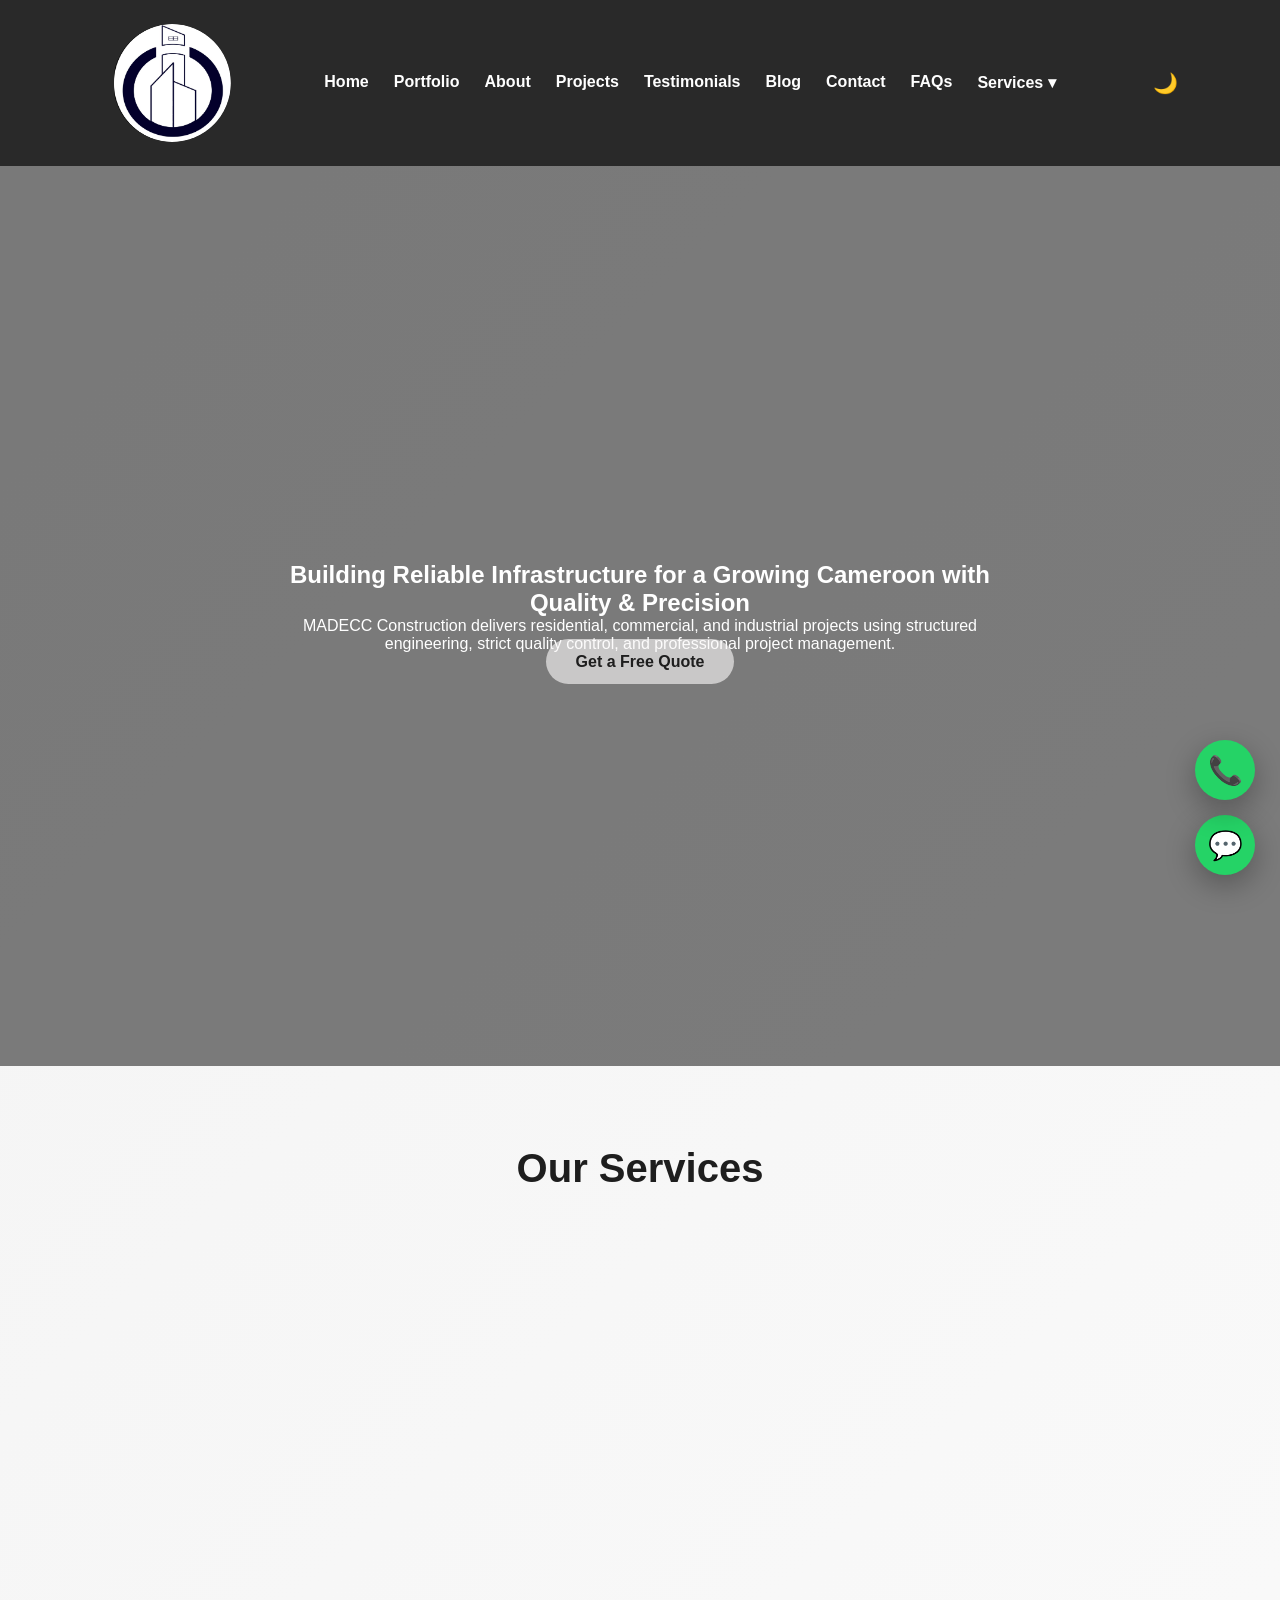
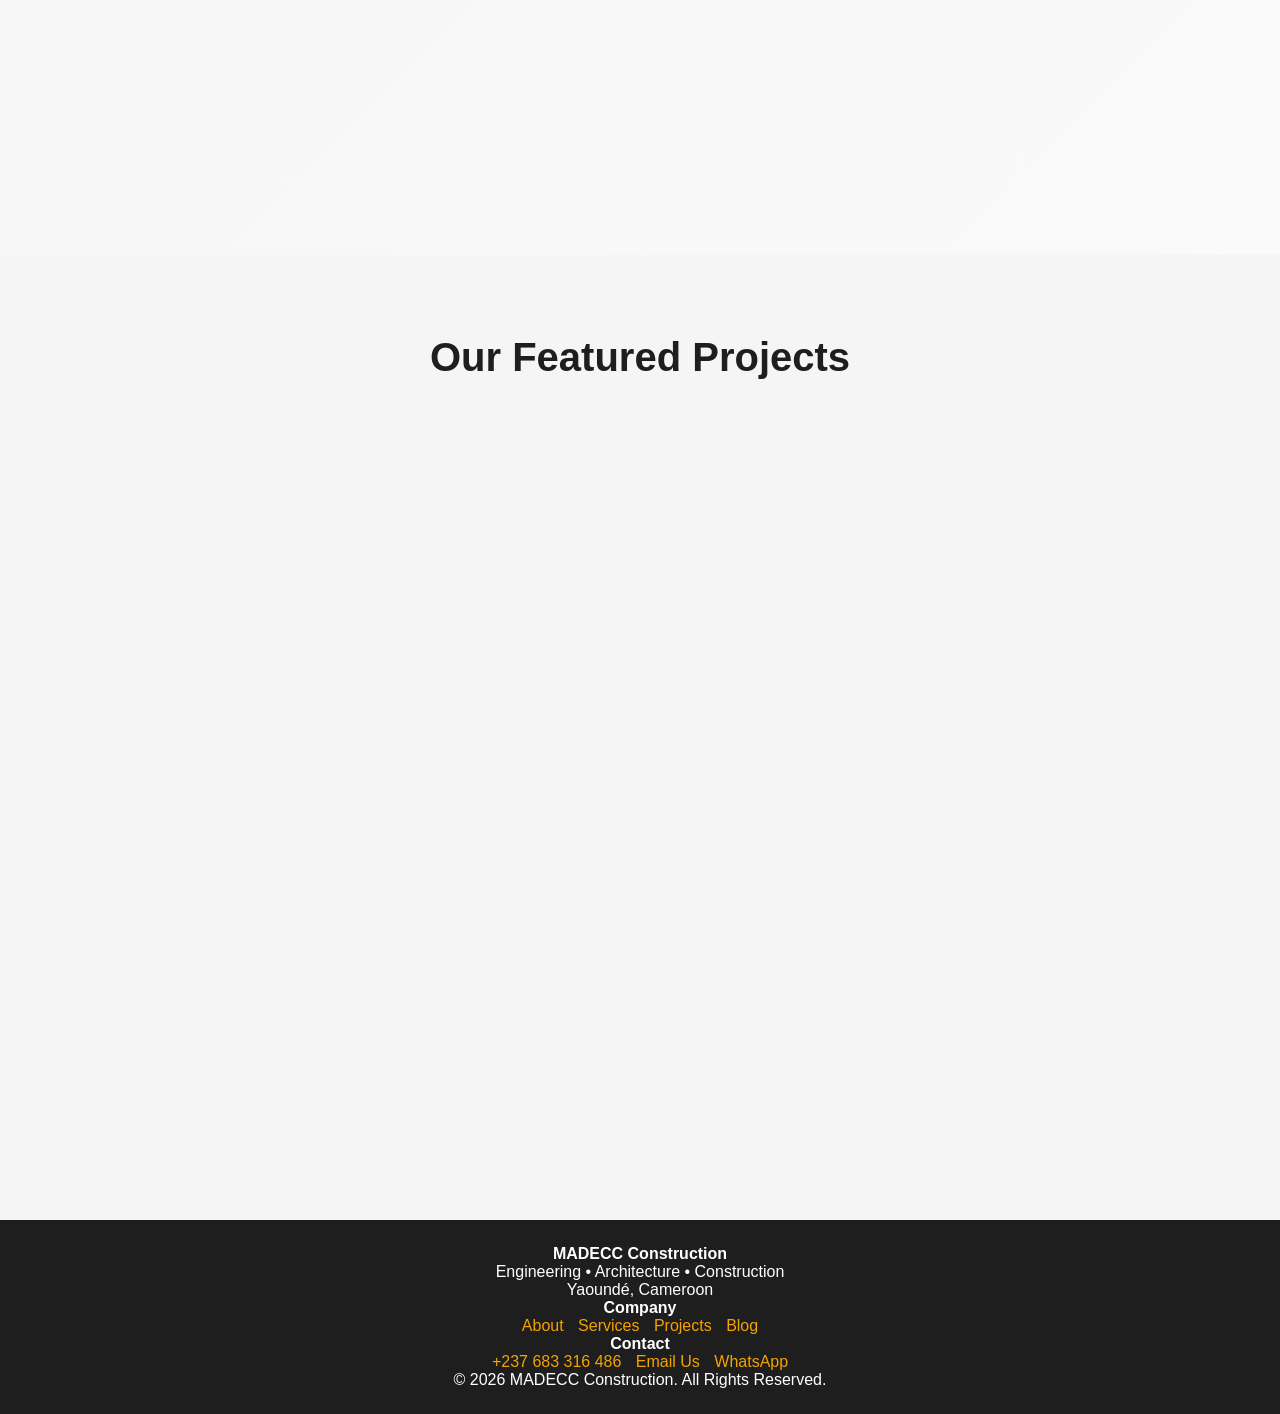
==== index.html @ dcd15c36 "Add files via upload" ====
<!DOCTYPE html>
<html lang="en">
<head>
    <meta charset="UTF-8">
    <meta name="viewport" content="width=device-width, initial-scale=1.0">

    <title>MADECC Construction | Residential & Commercial Builders in Cameroon</title>

    <meta name="description" content="MADECC Construction is a trusted construction company in Yaoundé, Cameroon, specializing in residential, commercial, and industrial projects, architecture, and finishing works.">
    <meta name="keywords" content="MADECC Construction, Construction Company Cameroon, Builders in Yaounde, Residential Construction, Commercial Construction, Architecture, Renovation">
    <meta name="author" content="MADECC Construction">
    <meta http-equiv="X-UA-Compatible" content="IE=edge">

    <link rel="preconnect" href="https://fonts.gstatic.com" crossorigin>
    <link rel="stylesheet" href="assets/CSS/styles.css">

    <!-- Structured Data -->
    <script type="application/ld+json">
    {
      "@context": "https://schema.org",
      "@type": "ConstructionCompany",
      "name": "MADECC Construction",
      "url": "https://www.madeccltd.online",
      "telephone": "+237683316486",
      "address": {
        "@type": "PostalAddress",
        "addressLocality": "Yaoundé",
        "addressRegion": "Centre",
        "addressCountry": "CM"
      },
      "areaServed": ["Yaoundé", "Douala", "Cameroon"],
      "openingHours": "Mo-Fr 08:00-18:00",
      "priceRange": "$$",
      "sameAs": [
        "https://wa.me/237683316486"
      ]
    }
    </script>
</head>

<body>

<header>
    <div class="logo">
        <img src="assets/images/logo.jpg" alt="MADECC Construction Company Logo">
    </div>

    <nav id="mainNav">
        <ul class="nav-links">
            <li><a href="index.html">Home</a></li>
            <li><a href="portfolio.html" target="_blank" rel="noopener noreferrer">Portfolio</a></li>
            <li><a href="about.html" target="_blank" rel="noopener noreferrer">About</a></li>
            <li><a href="projects.html" target="_blank" rel="noopener noreferrer">Projects</a></li>
            <li><a href="testimonials.html" target="_blank" rel="noopener noreferrer">Testimonials</a></li>
            <li><a href="blog.html" target="_blank" rel="noopener noreferrer">Blog</a></li>
            <li><a href="contact.html" target="_blank" rel="noopener noreferrer">Contact</a></li>
            <li><a href="faq.html" target="_blank" rel="noopener noreferrer">FAQs</a></li>

            <!-- Services Mega Menu -->
            <li class="has-mega">
                <a href="services.html" target="_blank" rel="noopener noreferrer">
                    Services <span class="arrow">▾</span>
                </a>

                <div class="mega-menu">
                    <div class="mega-column">
  <h4>Residential</h4>
  <a href="services.html#residential">New Builds</a>
  <a href="services.html#renovation">Renovations</a>
  <a href="services.html#custom">Custom Homes</a>
</div>
<div class="mega-column">
  <h4>Commercial</h4>
  <a href="services.html#office">Office Buildings</a>
  <a href="services.html#retail">Retail Spaces</a>
  <a href="services.html#hospitality">Hotels</a>
</div>
<div class="mega-column">
  <h4>Industrial</h4>
  <a href="services.html#warehouses">Warehouses</a>
  <a href="services.html#factories">Factories</a>
  <a href="services.html#infrastructure">Infrastructure</a>
</div>
<div class="mega-column">
  <h4>Project Services</h4>
  <a href="services.html#management">Project Management</a>
  <a href="services.html#consultancy">Consultancy</a>
  <a href="services.html#design">Architectural Design</a>
</div>
                </div>
            </li>
        </ul>
    </nav>

    <!-- Mobile Menu Toggle -->
    <button class="menu-toggle" id="menuToggle" aria-label="Toggle navigation">
        ☰
    </button>

    <!-- Dark Mode Toggle -->
    <button class="dark-toggle" id="darkToggle" aria-label="Toggle dark mode">
        🌙
    </button>
</header>

<!-- ================= HERO BACKGROUND VIDEO ================= -->
<section class="hero-video">
  <!-- Background Video -->
  <video autoplay muted loop playsinline id="hero-bg-video">
    <source src="assets/video/hero.mp4" type="video/mp4">
  </video>

  <!-- Overlay to darken video -->
  <div class="hero-overlay"></div>

  <!-- Hero Content -->
  <div class="hero-content" data-aos="fade-up">
        <h1>Building Reliable Infrastructure for a Growing Cameroon with Quality & Precision</h1>
        <p>
      MADECC Construction delivers residential, commercial, and industrial
      projects using structured engineering, strict quality control,
      and professional project management.
        </p>
        <a href="contact.html" class="btn" target="_blank" rel="noopener noreferrer">
            Get a Free Quote
        </a>
    </div>
</section>

<!-- Services Overview -->
<section class="services-overview">
    <h2>Our Services</h2>

    <div class="services">
        <div class="service">
            <h3>Residential Construction</h3>
            <p>We deliver high-quality homes, from new builds to full renovations.</p>
        </div>

        <div class="service">
            <h3>Commercial Construction</h3>
            <p>Office buildings, retail spaces, and commercial developments.</p>
        </div>

        <div class="service">
            <h3>Industrial Construction</h3>
            <p>Warehouses, factories, and industrial facilities built to standard.</p>
        </div>

        <div class="service">
            <h3>Project Planning & Design</h3>
            <p>Professional conception, feasibility studies, and technical planning.</p>
        </div>

        <div class="service">
            <h3>Architectural Design</h3>
            <p>Functional and modern architectural solutions tailored to your needs.</p>
        </div>

        <div class="service">
            <h3>Finishing Works</h3>
            <p>Interior and exterior finishing with attention to detail and quality.</p>
        </div>

        <div class="service">
            <h3>Construction Consultancy</h3>
            <p>Cost control, supervision, and expert project advisory services.</p>
        </div>

        <div class="service">
            <h3>Real Estate Development</h3>
            <p>End-to-end development solutions from concept to delivery.</p>
        </div>
    </div>
</section>

<!-- Featured Projects -->
<section class="projects">
    <h2>Our Featured Projects</h2>

    <div class="project-gallery">
        <div class="project">
            <img src="assets/images/project1.jpg" alt="Residential villa project in Yaounde">
            <h3>Residential Villa – Yaoundé</h3>
            <p>Completed: 2024 | Location: Yaoundé, Cameroon</p>
        </div>

        <div class="project">
            <img src="assets/images/project2.jpg" alt="Commercial office building in Douala">
            <h3>Commercial Office Building</h3>
            <p>Completed: 2022 | Location: Douala, Cameroon</p>
        </div>
        <div class="project" data-aos="fade-up" data-aos-delay="200">
        <img src="assets/images/project4.jpg" alt="Industrial factory in Centre Region">
        <h3>Industrial Factory – Centre Region</h3>
        <p>Completed: 2023 | Location: Centre, Cameroon</p>
      </div>

      <div class="project" data-aos="fade-up" data-aos-delay="300">
        <img src="assets/images/project5.jpg" alt="Commercial retail building in Douala">
        <h3>Retail Commercial Building – Douala</h3>
        <p>Completed: 2021 | Location: Douala, Cameroon</p>
      </div>
      <div class="project" data-aos="fade-up" data-aos-delay="400">
        <img src="assets/images/project6.jpg" alt="Luxury apartment in Yaoundé">
        <h3>Luxury Apartment – Yaoundé</h3>
        <p>Completed: 2025 | Location: Yaoundé, Cameroon</p>
      </div>

      <div class="project" data-aos="fade-up" data-aos-delay="500">
        <img src="assets/images/project7.jpg" alt="Corporate office in Douala">
        <h3>Corporate Office – Douala</h3>
        <p>Completed: 2023 | Location: Douala, Cameroon</p>
      </div>
    </div>
</section>

<!-- Footer -->
<footer class="site-footer">
  <div class="container footer-grid">
    <div>
      <h4>MADECC Construction</h4>
      <p>Engineering • Architecture • Construction</p>
      <p>Yaoundé, Cameroon</p>
    </div>

    <div>
      <h4>Company</h4>
      <a href="about.html">About</a>
      <a href="services.html">Services</a>
      <a href="projects.html">Projects</a>
      <a href="blog.html">Blog</a>
    </div>

    <div>
      <h4>Contact</h4>
      <a href="tel:+237683316486">+237 683 316 486</a>
      <a href="mailto:infomadeccconstruction@gmail.com">Email Us</a>
      <a href="https://wa.me/237683316486">WhatsApp</a>
    </div>
  </div>

  <div class="footer-bottom">
    © 2026 MADECC Construction. All Rights Reserved.
  </div>
</footer>

<!-- Floating Actions -->
<a href="https://wa.me/237683316486" class="whatsapp-float" target="_blank" rel="noopener noreferrer" aria-label="Chat with MADECC on WhatsApp">
    💬
</a>

<a href="tel:+237683316486" class="call-float" aria-label="Call MADECC Construction">
    📞
</a>

<script src="assets/js/script.js" defer></script>

<script>
  // Function to load external HTML into a div
  function loadHTML(id, file) {
    fetch(file)
      .then(response => response.text())
      .then(data => document.getElementById(id).innerHTML = data)
      .catch(err => console.error(err));
  }

  loadHTML('header-placeholder', 'header.html');
  loadHTML('footer-placeholder', 'footer.html');

  // Optional: Mega menu toggle script
  document.addEventListener('click', function(e){
    const megaToggle = document.querySelector('.mega-toggle');
    const megaMenu = document.querySelector('.mega-menu');
    if(megaToggle && megaMenu){
      if(e.target === megaToggle){
        e.preventDefault();
        megaMenu.classList.toggle('show');
        megaToggle.classList.toggle('active');
      } else if(!megaMenu.contains(e.target)){
        megaMenu.classList.remove('show');
        megaToggle.classList.remove('active');
      }
    }
  });
</script>
</body>
</html>
---- assets/CSS/styles.css ----
/* =====================
   GLOBAL RESET & BASE
===================== */
img {
    max-width: 100%;
    display: block;
}

@media (prefers-reduced-motion: reduce) {
    * {
        animation: none !important;
        transition: none !important;
    }
}


* {
    margin: 0;
    padding: 0;
    box-sizing: border-box;
}

:root {
    --primary: #f4a300;
    --dark: #1e1e1e;
    --light: #ffffff;
    --gray: #f5f5f5;
}

html {
    scroll-behavior: smooth;
}

body {
    font-family: "Segoe UI", Roboto, Arial, sans-serif;
    color: var(--dark);
    background: linear-gradient(
        -45deg,
        #0a0a0a,
        #ececec,
        #ffffff,
        #f3f3f3
    );
    background-size: 400% 400%;
    animation: bgMove 15s ease infinite;
}

/* Dynamic background animation */
@keyframes bgMove {
    0% { background-position: 0% 50%; }
    50% { background-position: 100% 50%; }
    100% { background-position: 0% 50%; }
}

/* =====================
   HEADER & NAVIGATION
===================== */
header {
    position: sticky;
    top: 0;
    z-index: 1000;
    background: rgba(30, 30, 30, 0.95);
    backdrop-filter: blur(8px);
    display: flex;
    align-items: center;
    justify-content: space-between;
    padding: 12px 8%;
}

.logo img {
    width: 140px;
    padding: 12px 8%;
    border-radius: 60%;
}

nav ul {
    list-style: none;
    display: flex;
    gap: 25px;
}

nav ul li a {
    text-decoration: none;
    color: var(--light);
    font-weight: 600;
    position: relative;
    transition: color 0.3s ease;
}

nav ul li a::after {
    content: "";
    position: absolute;
    left: 0;
    bottom: -6px;
    width: 0;
    height: 2px;
    background: var(--primary);
    transition: width 0.3s ease;
}

nav ul li a:hover {
    color: var(--primary);
}

nav ul li a:hover::after {
    width: 100%;
}

/* =====================
   HERO SECTION
===================== */
.hero {
    position: relative;
    height: 90vh;
    overflow: hidden;
}

.hero img {
    width: 100%;
    height: 100%;
    object-fit: cover;
    filter: brightness(60%);
}

.cta {
    position: absolute;
    inset: 0;
    display: flex;
    flex-direction: column;
    justify-content: center;
    align-items: center;
    text-align: center;
    padding: 20px;
    margin-top: 100px;
}

.cta h1 {
    color: var(--light);
    font-size: clamp(2rem, 5vw, 3.5rem);
    max-width: 900px;
    margin-bottom: 25px;
    animation: fadeUp 1.2s ease forwards;
}

@keyframes fadeUp {
    from { opacity: 0; transform: translateY(30px); }
    to { opacity: 1; transform: translateY(0); }
}

.btn {
    background: #fcfafa9c;
    color: var(--dark);
    padding: 14px 30px;
    text-decoration: none;
    font-weight: 700;
    border-radius: 40px;
    transition: all 0.3s ease;
}

.btn:hover {
    background: #ffb30056;
    transform: translateY(-3px);
    box-shadow: 0 10px 30px rgba(0, 0, 0, 0.103);
}

/* =====================
   SERVICES SECTION
===================== */
.services-overview {
    padding: 80px 8%;
    text-align: center;
}

.services-overview h2 {
    font-size: 2.5rem;
    margin-bottom: 50px;
}

.services {
    display: grid;
    grid-template-columns: repeat(auto-fit, minmax(260px, 1fr));
    gap: 30px;
}

.service {
    background: var(--light);
    padding: 35px 25px;
    border-radius: 16px;
    box-shadow: 0 15px 35px rgba(0,0,0,0.08);
    transition: transform 0.3s ease, box-shadow 0.3s ease;
}

.service:hover {
    transform: translateY(-10px);
    box-shadow: 0 25px 45px rgba(0,0,0,0.15);
}

.service h3 {
    margin-bottom: 15px;
    color: var(--primary);
}

.service p {
    color: #555;
    line-height: 1.6;
}

/* =====================
   PROJECTS SECTION
===================== */
.projects {
    padding: 80px 8%;
    background: var(--gray);
}

.projects h2 {
    text-align: center;
    font-size: 2.5rem;
    margin-bottom: 50px;
}

.project-gallery {
    display: grid;
    grid-template-columns: repeat(auto-fit, minmax(280px, 1fr));
    gap: 30px;
}

.project {
    background: var(--light);
    border-radius: 16px;
    overflow: hidden;
    box-shadow: 0 15px 35px rgba(0,0,0,0.1);
    transition: transform 0.3s ease;
}

.project:hover {
    transform: scale(1.03);
}

.project img {
    width: 100%;
    height: 220px;
    object-fit: cover;
}

.project h3 {
    padding: 15px 20px 5px;
}

.project p {
    padding: 0 20px 20px;
    color: #666;
}

/* =====================
   FOOTER
===================== */
footer {
    background: var(--dark);
    color: var(--light);
    text-align: center;
    padding: 25px 15px;
}

footer a {
    color: var(--primary);
    text-decoration: none;
    margin: 0 5px;
}

footer a:hover {
    text-decoration: underline;
}

/* =====================
   RESPONSIVE NAV
===================== */
@media (max-width: 768px) {
    header {
        flex-direction: column;
        gap: 10px;
    }

    nav ul {
        flex-wrap: wrap;
        justify-content: center;
        gap: 15px;
    }

    .hero {
        height: 70vh;
    }
}

@media (max-width: 480px) {
    .cta h1 {
        font-size: 1.8rem;
    }

    .btn {
        padding: 12px 24px;
    }
}


/* =====================
   MOBILE HAMBURGER MENU
===================== */
.menu-toggle {
    display: none;
    font-size: 28px;
    color: white;
    cursor: pointer;
}

.dark-toggle {
    margin-left: 15px;
    background: transparent;
    border: none;
    font-size: 20px;
    cursor: pointer;
    color: white;
}

/* Mobile Nav */
@media (max-width: 768px) {
    nav ul {
        display: table-column;
        flex-direction: column;
        background: rgba(30, 30, 30, 0.836);
        position: absolute;
        top: 270px;
        left: 10px;
        right: 20px;
        width: 90%;
        padding: 20px 40px 60px;
        padding-top: 60px;
        grid-template-columns: repeat(6, 2fr);
        gap: 10px;
        box-shadow: 0 30px 60px rgb(26, 1, 255);
        border-radius: 20px;
    }

    nav ul.active {
        display: flex;
    }

    .menu-toggle {
        display: block;
    }
}

/* =====================
   DARK MODE
===================== */
body.dark {
    background: #121212;
    color: #eaeaea;
}

body.dark header,
body.dark footer {
    background: #000;
}

body.dark .service,
body.dark .project {
    background: #1e1e1e;
    color: #eaeaea;
}

body.dark .projects {
    background: #181818;
}

body.dark a {
    color: var(--primary);
}

/* =====================
   SCROLL ANIMATIONS
===================== */
.project,
.service {
    opacity: 0;
    transform: translateY(40px);
    transition: all 0.7s ease;
}

.project.show,
.service.show {
    opacity: 1;
    transform: translateY(0);
}





/* =====================
   WHATSAPP FLOAT BUTTON
===================== */
.whatsapp-float {
    position: fixed;
    bottom: 25px;
    right: 25px;
    width: 60px;
    height: 60px;
    background: #25d366;
    color: #fff;
    font-size: 28px;
    border-radius: 50%;
    display: flex;
    align-items: center;
    justify-content: center;
    text-decoration: none;
    box-shadow: 0 10px 30px rgba(0,0,0,0.3);
    z-index: 999;
    animation: pulse 2s infinite;
    transition: transform 0.3s ease;
}

.call-float {
    position: fixed;
    bottom: 100px;
    right: 25px;
    width: 60px;
    height: 60px;
    background: #25d366;
    color: #fff;
    font-size: 28px;
    border-radius: 50%;
    display: flex;
    align-items: center;
    justify-content: center;
    text-decoration: none;
    box-shadow: 0 10px 30px rgba(0,0,0,0.3);
    z-index: 999;
    animation: pulse 2s infinite;
    transition: transform 0.3s ease;
}

.whatsapp-float:hover {
    transform: scale(1.1);
}

@keyframes pulse {
    0% { box-shadow: 0 0 0 0 rgba(37,211,102,0.6); }
    70% { box-shadow: 0 0 0 18px rgba(37,211,102,0); }
    100% { box-shadow: 0 0 0 0 rgba(37,211,102,0); }
}

/* Dark mode compatibility */
body.dark .whatsapp-float {
    box-shadow: 0 10px 30px rgba(0,0,0,0.6);
}





/* =====================
   FUNCTIONAL MENU BAR
===================== */
nav ul {
    transition: max-height 0.4s ease, opacity 0.3s ease;
}

/* Active link highlight */
nav ul li a.active {
    color: var(--primary);
}

nav ul li a.active::after {
    width: 100%;
}

/* Mobile animation */
@media (max-width: 768px) {
    nav ul {
        max-height: 0;
        overflow: hidden;
        opacity: 0;
    }

    nav ul.active {
        max-height: 400px;
        opacity: 1;
    }
}






/* =====================
   STICKY SHRINK NAVBAR
===================== */
header.shrink {
    padding: 6px 8%;
    transition: all 0.3s ease;
}

header.shrink .logo img {
    width: 110px;
}

/* =====================
   MEGA MENU
===================== */
.has-mega {
    position: relative;
}

.mega-menu {
    position: absolute;
    top: 100%;
    left: 50%;
    transform: translateX(-50%);
    background: #ffffff;
    width: 200px;
    padding: 30px;
    display: none;
    grid-template-columns: repeat(1, 2fr);
    gap: 10px;
    box-shadow: 0 30px 60px rgba(0,0,0,0.2);
    border-radius: 12px;
    z-index: 999;
}

.has-mega:hover .mega-menu {
    display: grid;
}

.mega-column h4 {
    margin-bottom: 12px;
    color: var(--primary);
}

.mega-column a {
    display: block;
    text-decoration: none;
    color: #333;
    margin-bottom: 8px;
    font-size: 14px;
}

.mega-column a:hover {
    color: var(--primary);
}

/* Hide mega menu on mobile */
@media (max-width: 768px) {
    .mega-menu {
        display: none !important;
    }
}

/* =====================
   DROPDOWN (MOBILE)
===================== */
@media (max-width: 768px) {
    .has-mega > a::after {
        content: " ▾";
    }
}

/* =====================
   ROLE BASED MENU
===================== */
.admin-only,
.client-only {
    display: none;
}

/* =====================
   DARK MODE MEGA MENU
===================== */
body.dark .mega-menu {
    background: #1e1e1e;
}

body.dark .mega-column a {
    color: #eaeaea;
}




/* =====================
   MOBILE SERVICES DROPDOWN
===================== */
.mobile-dropdown {
    display: none;
    flex-direction: column;
    background: #111;
    padding-left: 15px;
}

.mobile-dropdown a {
    color: #f5c542;
    padding: 10px 0;
    font-size: 14px;
}

/* Show ONLY on mobile */
@media (min-width: 769px) {
    .mobile-dropdown {
        display: none !important;
    }
}

/* Hide mega menu on mobile */
@media (max-width: 768px) {
    .mega-menu {
        display: none !important;
    }
}
.mobile-dropdown.open {
    display: flex;
}





/* HERO VIDEO BACKGROUND */
.hero-video {
  position: relative;
  height: 100vh; /* Full viewport height */
  overflow: hidden;
  display: flex;
  justify-content: center;
  align-items: center;
  text-align: center;
  color: #fff;
}

.hero-video video#hero-bg-video {
  position: absolute;
  top: 50%;
  left: 50%;
  min-width: 100%;
  min-height: 100%;
  width: auto;
  height: auto;
  z-index: 1;
  transform: translate(-50%, -50%);
  object-fit: cover; /* Ensures video fills container */
}

.hero-video .hero-overlay {
  position: absolute;
  top: 0;
  left: 0;
  width: 100%;
  height: 100%;
  background: rgba(0, 0, 0, 0.5); /* Semi-transparent dark overlay */
  z-index: 2;
}

.hero-video .hero-content {
  position: relative;
  z-index: 3;
  max-width: 800px;
  padding: 0 20px;
}
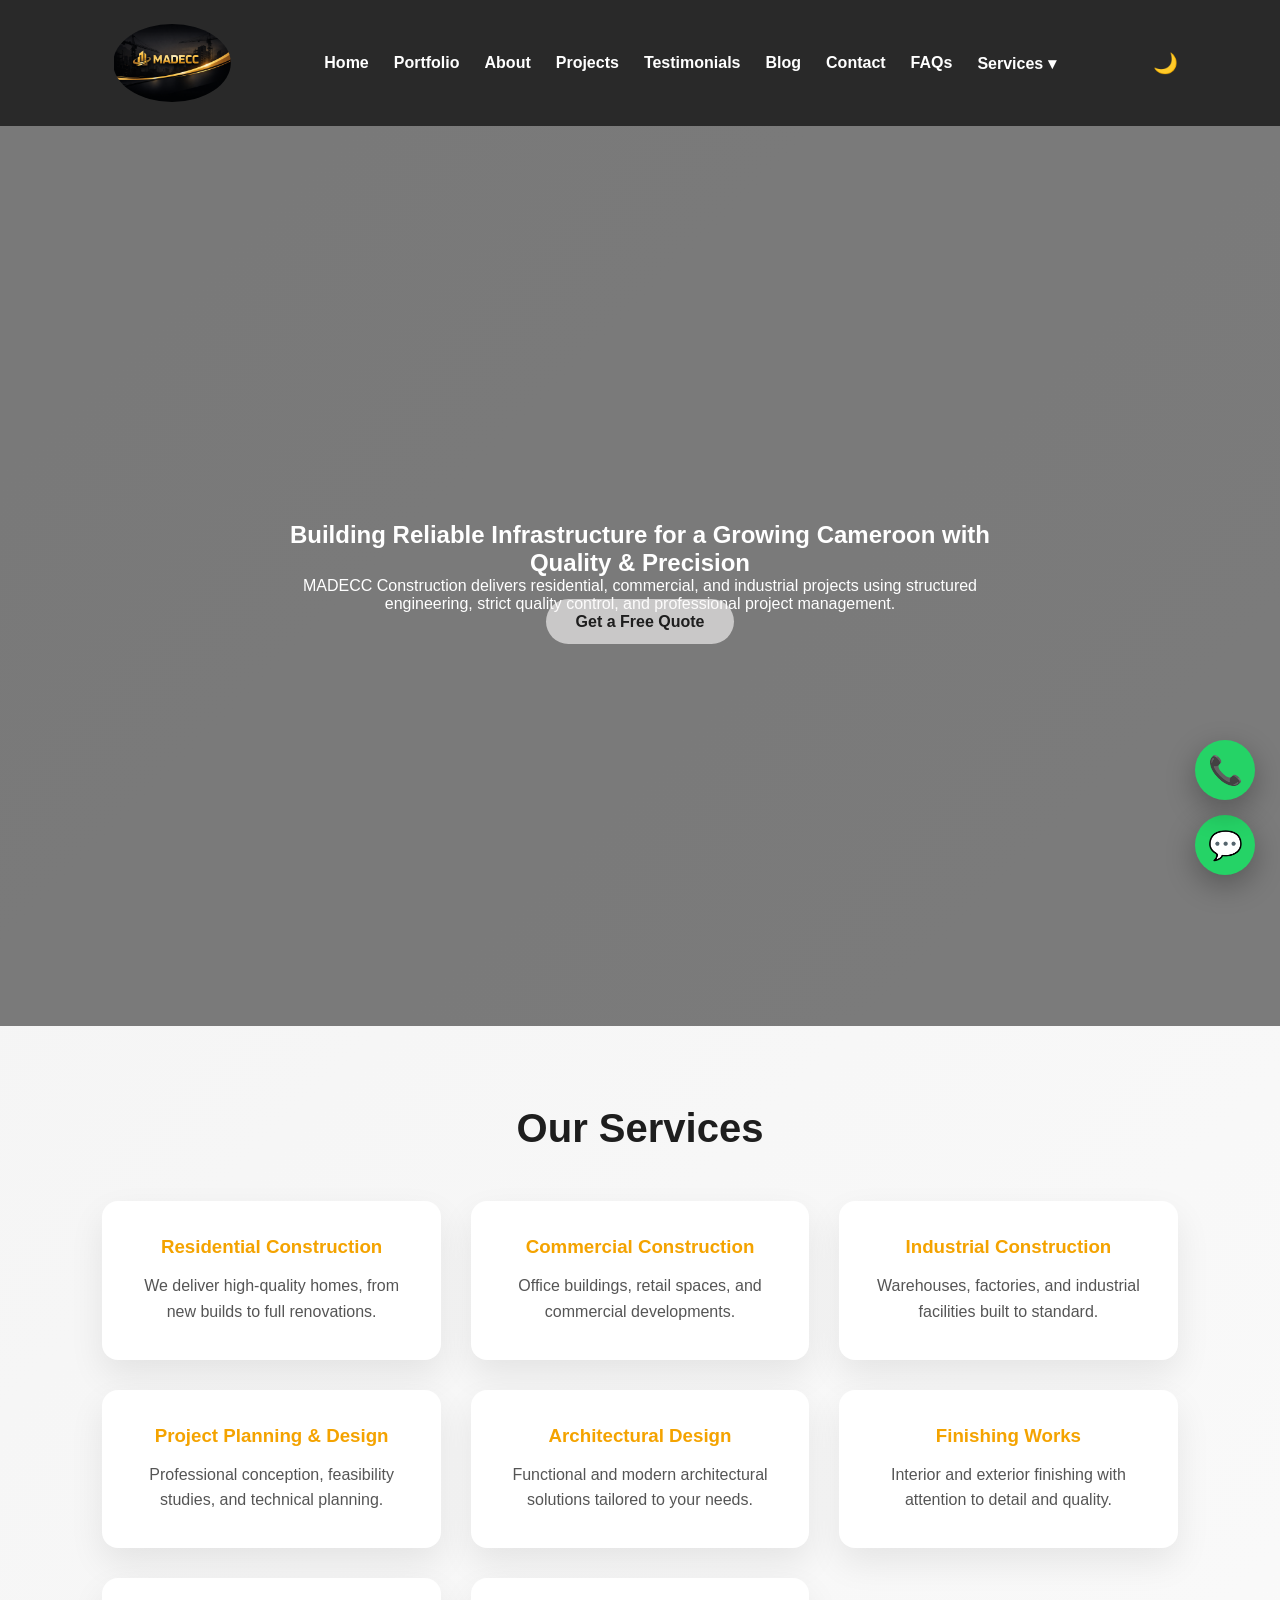
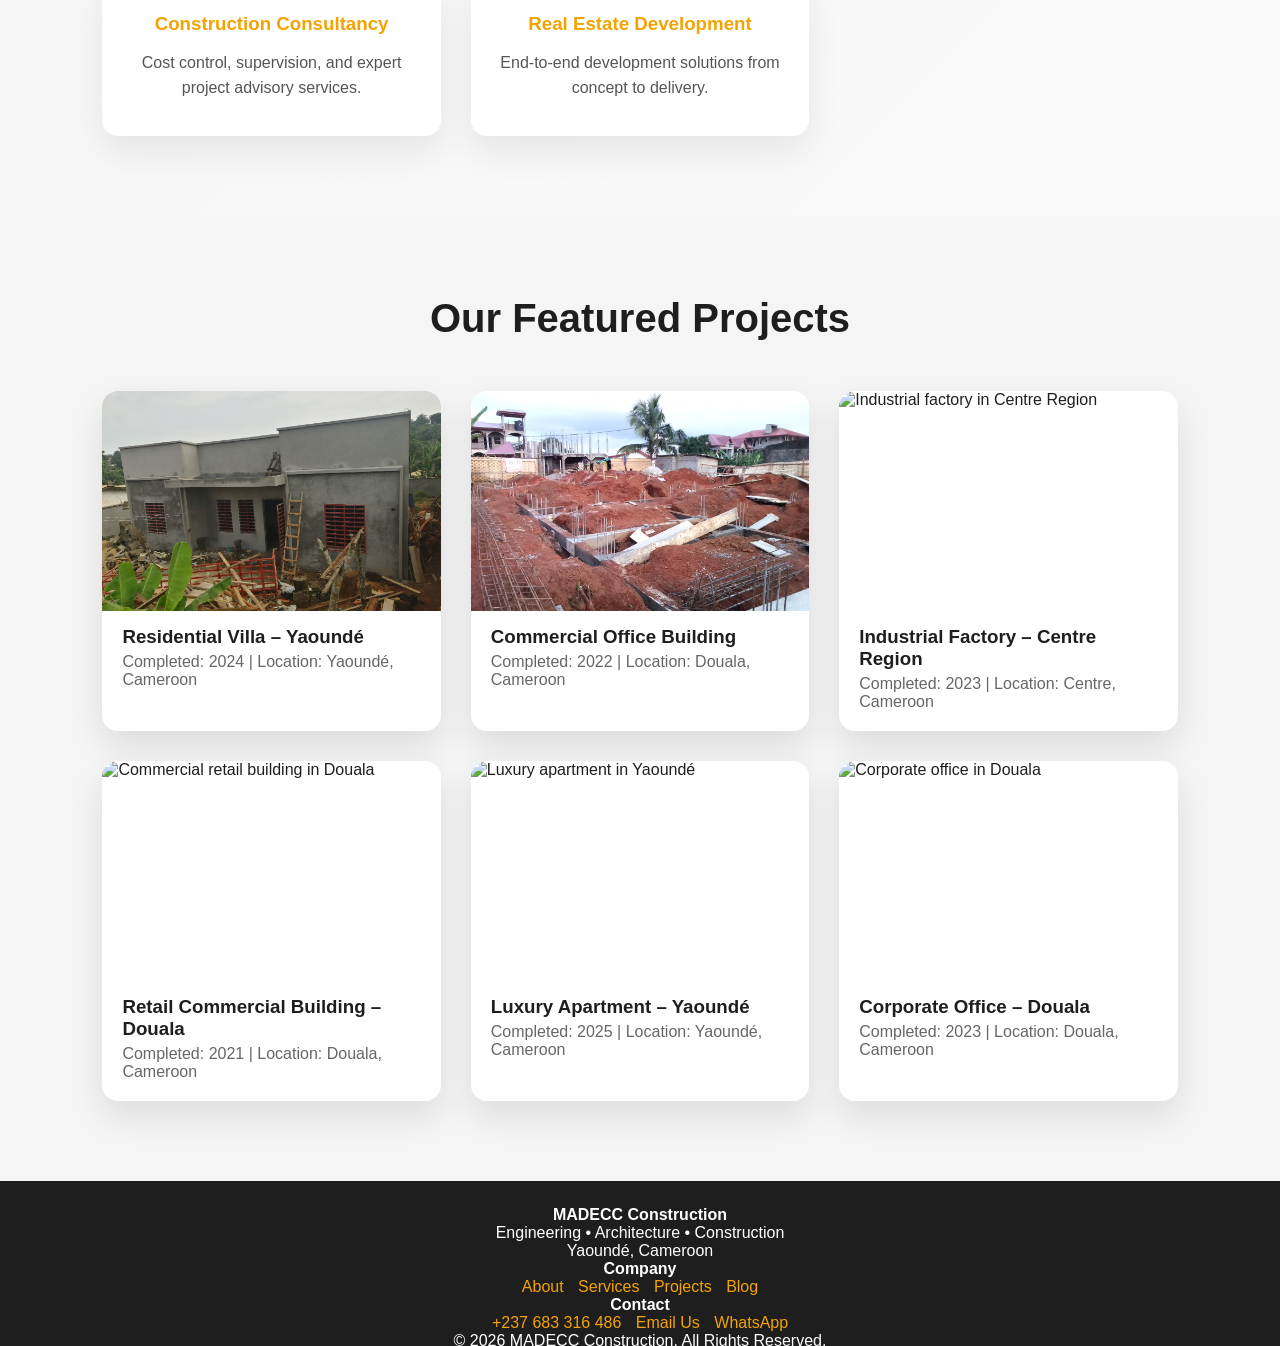
==== commit 41162a29: "Fix HTML encoding issues in index.html" ====
--- a/index.html
+++ b/index.html
@@ -42,7 +42,7 @@
 
 <header>
     <div class="logo">
-        <img src="assets/images/logo.jpg" alt="MADECC Construction Company Logo">
+        <img src="assets/images/logo.png" alt="MADECC Construction Company Logo">
     </div>
 
     <nav id="mainNav">
@@ -285,4 +285,5 @@
   });
 </script>
 </body>
-</html>+
+</html>
--- a/assets/CSS/styles.css
+++ b/assets/CSS/styles.css
@@ -665,4 +665,4 @@
   z-index: 3;
   max-width: 800px;
   padding: 0 20px;
-}+}
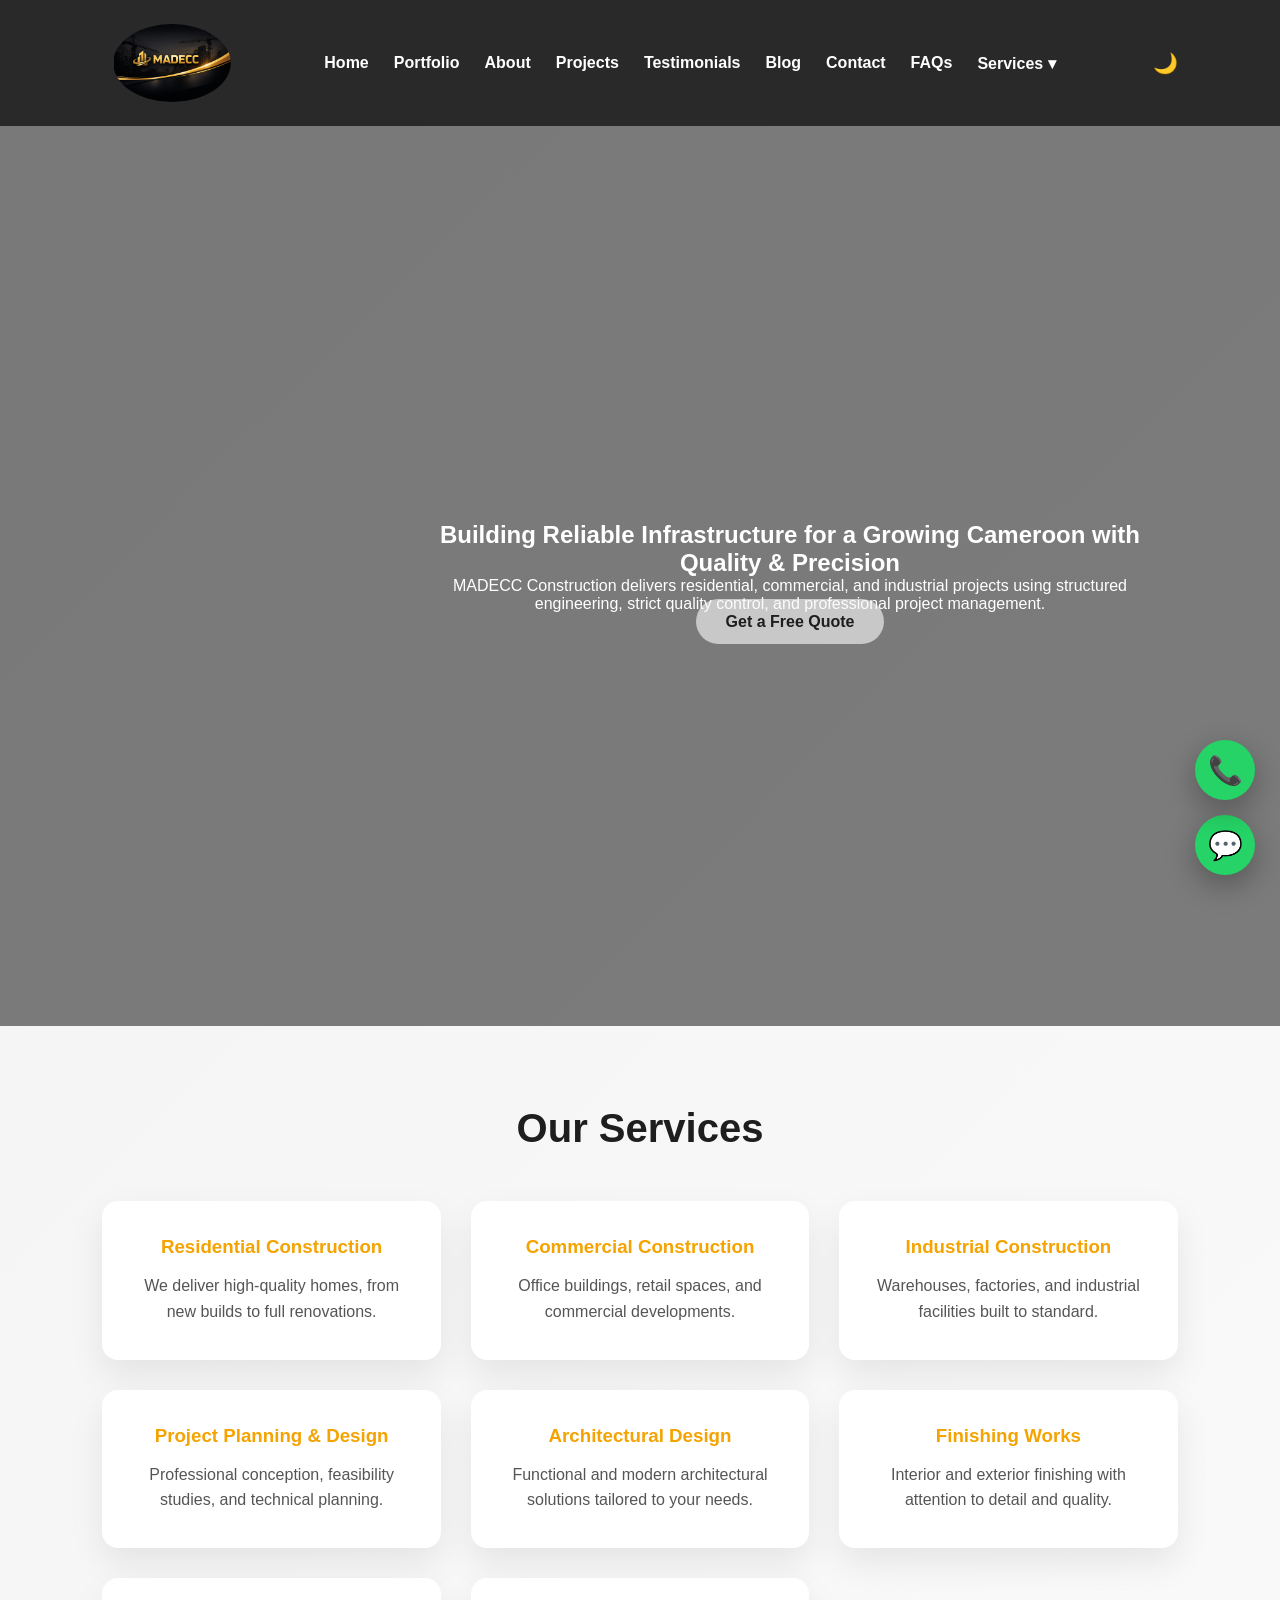
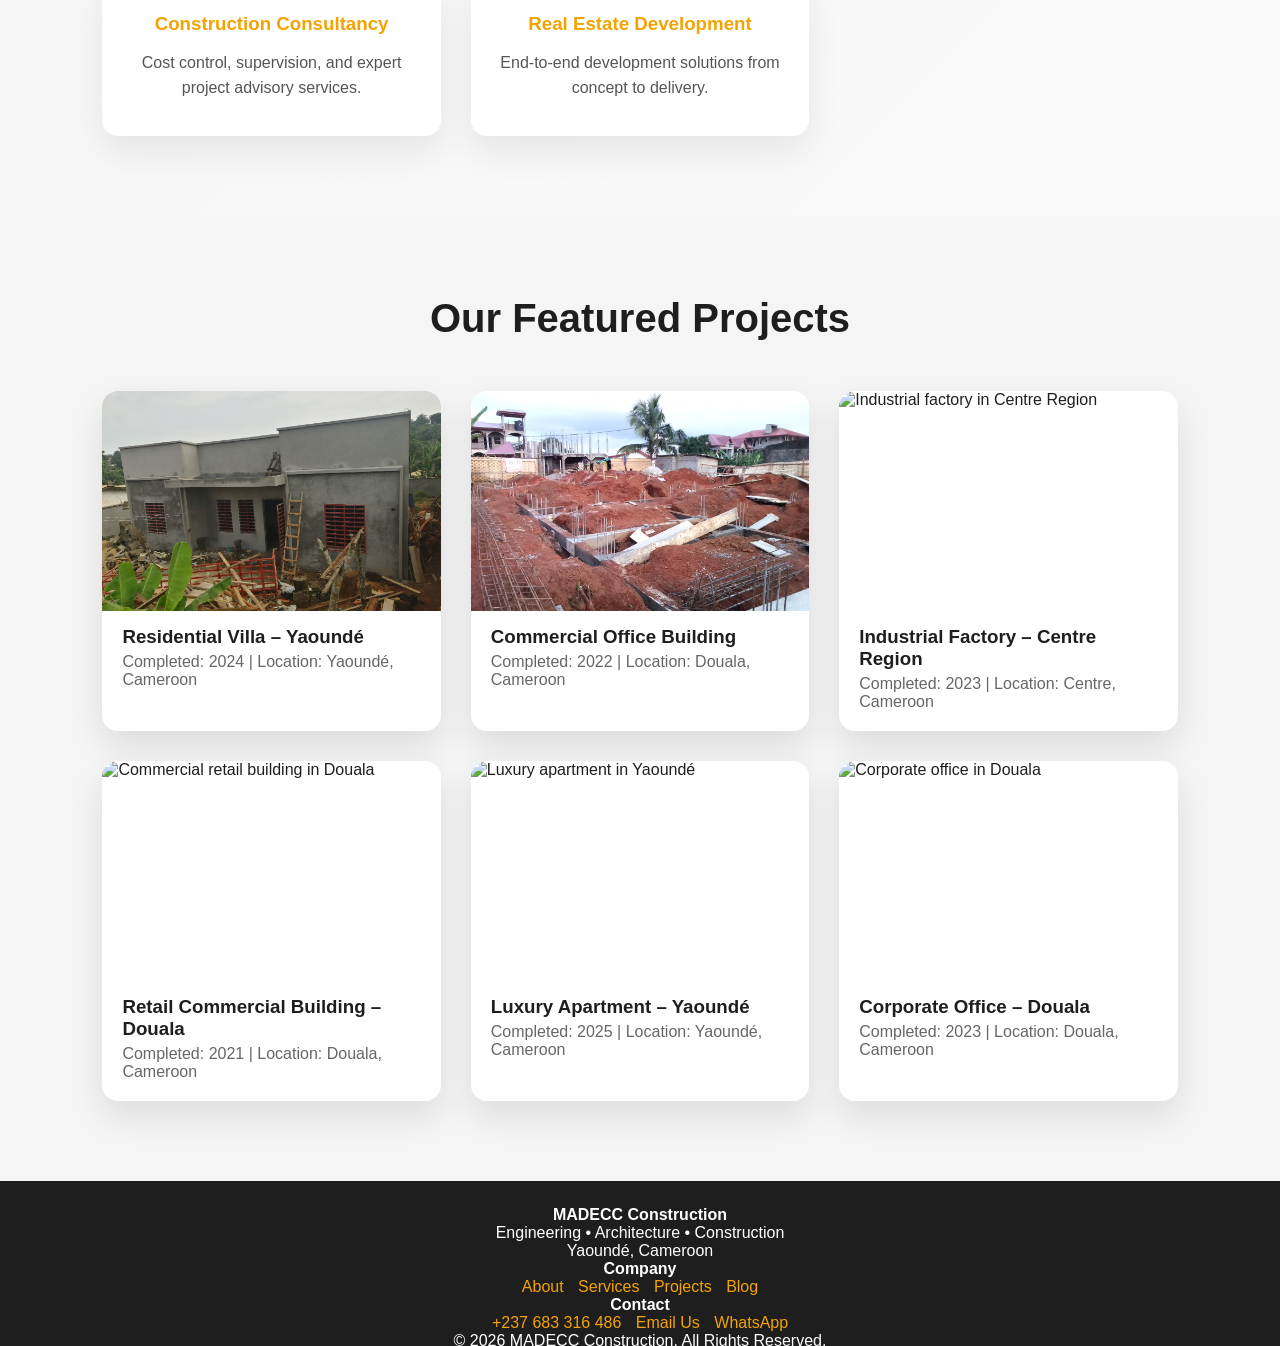
==== commit c3a136c6: "Update index.html" ====
--- a/index.html
+++ b/index.html
@@ -13,6 +13,7 @@
 
     <link rel="preconnect" href="https://fonts.gstatic.com" crossorigin>
     <link rel="stylesheet" href="assets/CSS/styles.css">
+    <meta name="google-adsense-account" content="ca-pub-4074318790162659">
 
     <!-- Structured Data -->
     <script type="application/ld+json">
@@ -105,14 +106,19 @@
 
 <!-- ================= HERO BACKGROUND VIDEO ================= -->
 <section class="hero-video">
-  <!-- Background Video -->
-  <video autoplay muted loop playsinline id="hero-bg-video">
-    <source src="assets/video/hero.mp4" type="video/mp4">
-  </video>
+
+  <!-- Background Video (YouTube Embed) -->
+  <div class="video-container">
+    <iframe
+      src="https://www.youtube.com/embed/EJMGG_f2Ejs?autoplay=1&mute=1&loop=1&playlist=EJMGG_f2Ejs&controls=0&showinfo=0&rel=0"
+      frameborder="0"
+      allow="autoplay; fullscreen"
+      allowfullscreen>
+    </iframe>
+  </div>
 
   <!-- Overlay to darken video -->
   <div class="hero-overlay"></div>
-
   <!-- Hero Content -->
   <div class="hero-content" data-aos="fade-up">
         <h1>Building Reliable Infrastructure for a Growing Cameroon with Quality & Precision</h1>
@@ -287,3 +293,5 @@
 </body>
 
 </html>
+
+
